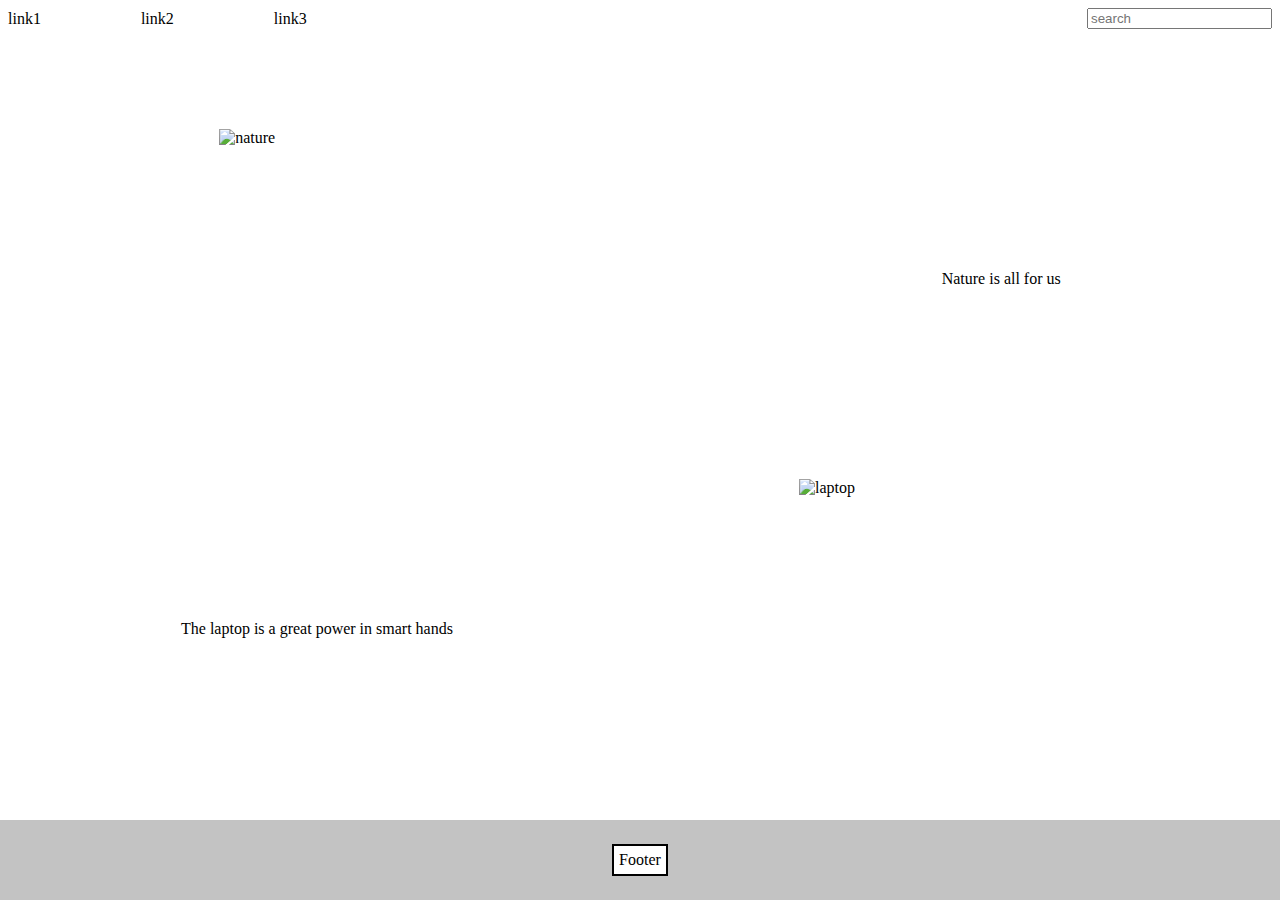
==== index.html @ a2bcd763 "added newbar" ====
<!DOCTYPE html>
<html>
<head>
	<meta http-equiv="Content-Type"content='text/html'>
	<link rel="stylesheet" type="text/css" href="text.css">
	<title>Flex</title>
</head>
	<body>
		  	<header>
				<div class="nav-wrapper">
					<div class="nav">
						<a href="#">link1</a>
						<a href="#">link2</a>
						<a href="#">link3</a> 
					</div>
					<input type="text"placeholder="search"/>
				</div>
			</header>

				<div class="center-wrapper">
					<div class="main">
						<img src="https://upload.wikimedia.org/wikipedia/commons/thumb/3/36/Hopetoun_falls.jpg/220px-Hopetoun_falls.jpg" alt="nature">
						<p id="text">Nature is all for us</p>
					</div>
					<div class="main-item">
						<img src="https://smt.ua/pics/data/articles/laptops/laptops1/DSC_0624.jpg" alt="laptop">
						<p id="text">The laptop is a great power in smart hands</p>
					</div>
				</div>

			<footer><p id="footer-border">Footer</p></footer>	
	</body>
</html>
---- text.css ----
html { min-height: 100vh; }
a{
  text-decoration: none;
  color:black;
}
input{margin-left: 60px;}
.nav-wrapper {
    display: flex;
    align-items: center;
    word-spacing: 6em;
    justify-content: space-between;
    }
.center-wrapper {
    display: block;
    justify-content: center;
    align-items: center;
}

img{
  height: 300px;
  width: 300px;
}
.main{
    display: flex;
    align-items: center;
    margin-top: 100px;
    justify-content: space-around;
    align-items: center;
}
.main-item{
    display: flex;
    margin-top: 50px;
    justify-content: space-around;
    align-items: center;
    flex-direction: row-reverse;
}
footer{
    display: flex;
    justify-content: center;
    align-items: center;
    position: absolute;
    left: 0;
    bottom: 0;
    width: 100%;
    height: 80px;
    background-color: #c3c3c3;
}
p#footer-border{
    border:2px solid black;
    padding: 5px;
    background-color: #fff;

}
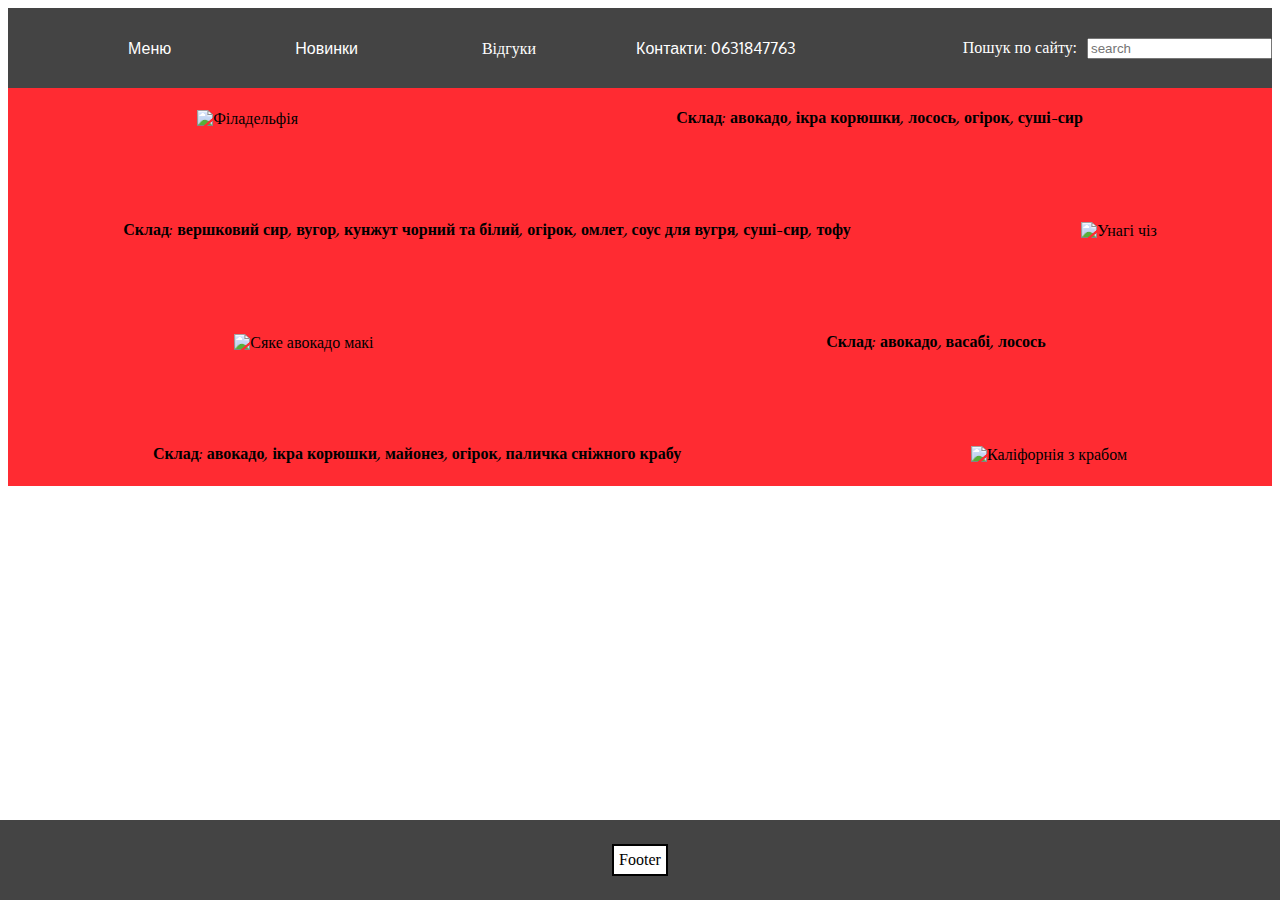
==== commit 7c7c042e: "adding styles" ====
--- a/index.html
+++ b/index.html
@@ -3,28 +3,41 @@
 <head>
 	<meta http-equiv="Content-Type"content='text/html'>
 	<link rel="stylesheet" type="text/css" href="text.css">
+	<link href="https://fonts.googleapis.com/css?family=Charmonman" rel="stylesheet">
+	<link href="https://fonts.googleapis.com/css?family=Charmonman|Oxygen" rel="stylesheet">
 	<title>Flex</title>
 </head>
 	<body>
 		  	<header>
 				<div class="nav-wrapper">
 					<div class="nav">
-						<a href="#">link1</a>
-						<a href="#">link2</a>
-						<a href="#">link3</a> 
+						<a id="menu" href="#">Меню</a>
+						<a id="novelty" href="#">Новинки</a>
+						<a id="reviews" href="#">Відгуки</a> 
+						<div class="phone">
+							<a href="tel:(063)1847763">Контакти: 0631847763</a>
+						</div>
 					</div>
-					<input type="text"placeholder="search"/>
+					<p id="search">Пошук по сайту:<input type="text"  placeholder="search"/></p>
 				</div>
 			</header>
 
 				<div class="center-wrapper">
 					<div class="main">
-						<img src="https://upload.wikimedia.org/wikipedia/commons/thumb/3/36/Hopetoun_falls.jpg/220px-Hopetoun_falls.jpg" alt="nature">
-						<p id="text">Nature is all for us</p>
+						<img src="https://www.gastronom.ru/binfiles/images/20151005/be7fae8b.jpg" id="filadelf" alt="Філадельфія">
+						<p id="text"><strong>Склад: авокадо, ікра корюшки, лосось, огірок, суші-сир</strong></p>
 					</div>
 					<div class="main-item">
-						<img src="https://smt.ua/pics/data/articles/laptops/laptops1/DSC_0624.jpg" alt="laptop">
-						<p id="text">The laptop is a great power in smart hands</p>
+						<img src="https://eda.ua/images/219781-405-336-Unagi_chiz.jpg" id="unagi-chiz" alt="Унагі чіз">
+						<p id="text"><strong>Склад: вершковий сир, вугор, кунжут чорний та білий, огірок, омлет, соус для вугря, суші-сир, тофу</strong></p>
+					</div>
+					<div class="main-item">
+						<img src="https://sushihouse.by/upload/resize_cache/iblock/3ad/480_372_2/3adb31a8991e474c96a9d3c686874ed8.jpg?1517558347226896" id="sake-maki" alt="Сяке авокадо макі">
+						<p id="text"><strong>Склад: авокадо, васабі, лосось</strong></p>
+					</div>
+					<div class="main-item">
+						<img src="http://yoko.city/img/p/8/8/88-large_default.jpg" id="kalifornia" alt="Каліфорнія з крабом">
+						<p id="text"><strong>Склад: авокадо, ікра корюшки, майонез, огірок, паличка сніжного крабу</strong></p>
 					</div>
 				</div>
 
--- a/text.css
+++ b/text.css
@@ -1,29 +1,69 @@
 html { min-height: 100vh; }
 a{
   text-decoration: none;
-  color:black;
+  color:white;
 }
-input{margin-left: 60px;}
+#menu{
+  margin-left: 120px;
+  margin-right: 120px;
+  font-family: 'Charmonman', cursive;
+  font-family: 'Oxygen', sans-serif;
+}
+#novelty{
+  margin-right: 120px;
+  font-family: 'Charmonman', cursive;
+  font-family: 'Oxygen', sans-serif;
+}
+.phone{
+  float: right;
+  margin-left: 100px;
+  font-family: 'Charmonman', cursive;
+  font-family: 'Oxygen', sans-serif;
+}
+input{margin-left: 10px;}
 .nav-wrapper {
     display: flex;
     align-items: center;
-    word-spacing: 6em;
+    background-color: #444;
+    height: 80px; 
     justify-content: space-between;
+    width:100%;
+    margin: 0 ; 
     }
+#search{
+  color:white;
+}
+#text{
+  font-family: 'Charmonman', cursive;
+}
 .center-wrapper {
     display: block;
     justify-content: center;
     align-items: center;
+    background-color: #FF2B32;
 }
+img #filadelf{
 
-img{
-  height: 300px;
-  width: 300px;
+  height: 480px;
+  width: 870px;
+}
+img #unagi-chiz{
+  height: 336px;
+  width: 405px;
+}
+img #sake-maki{
+  height: 372px;
+  width: 480px;
+}
+img #kalifornia{
+  height: 458px;
+  width: 458px;
+  border: none;
 }
 .main{
     display: flex;
     align-items: center;
-    margin-top: 100px;
+    
     justify-content: space-around;
     align-items: center;
 }
@@ -34,6 +74,13 @@
     align-items: center;
     flex-direction: row-reverse;
 }
+.main-item:nth-child(2n+1) {
+    display: flex;
+    align-items: center;
+    justify-content: space-around;
+    align-items: center;
+    flex-direction: row;
+}
 footer{
     display: flex;
     justify-content: center;
@@ -43,7 +90,7 @@
     bottom: 0;
     width: 100%;
     height: 80px;
-    background-color: #c3c3c3;
+    background-color: #444;
 }
 p#footer-border{
     border:2px solid black;
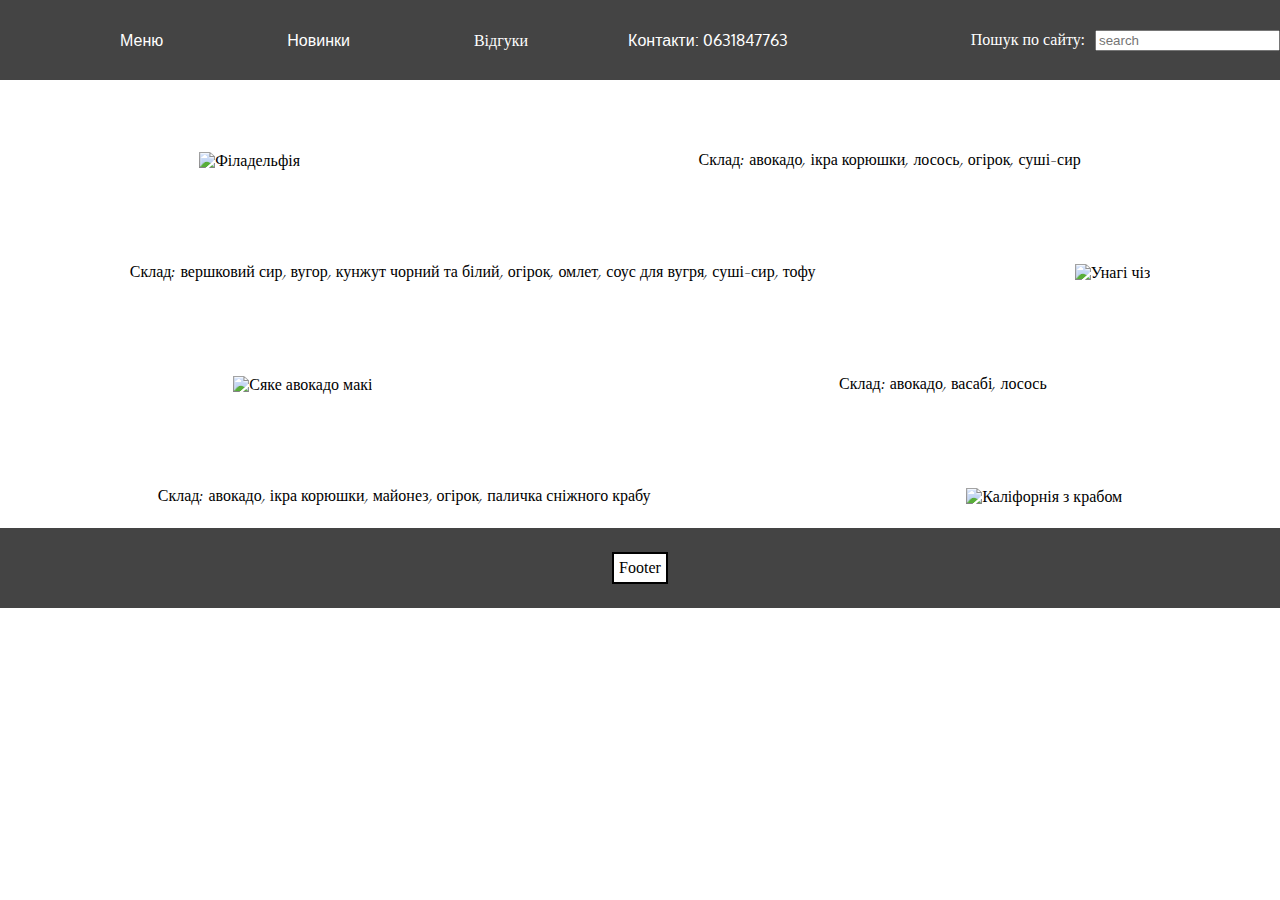
==== commit f8f6054a: "editing styles" ====
--- a/index.html
+++ b/index.html
@@ -3,7 +3,7 @@
 <head>
 	<meta http-equiv="Content-Type"content='text/html'>
 	<link rel="stylesheet" type="text/css" href="text.css">
-	<link href="https://fonts.googleapis.com/css?family=Charmonman" rel="stylesheet">
+	
 	<link href="https://fonts.googleapis.com/css?family=Charmonman|Oxygen" rel="stylesheet">
 	<title>Flex</title>
 </head>
@@ -23,21 +23,21 @@
 			</header>
 
 				<div class="center-wrapper">
-					<div class="main">
+					<div class="main-item">
 						<img src="https://www.gastronom.ru/binfiles/images/20151005/be7fae8b.jpg" id="filadelf" alt="Філадельфія">
-						<p id="text"><strong>Склад: авокадо, ікра корюшки, лосось, огірок, суші-сир</strong></p>
+						<p id="text">Склад: авокадо, ікра корюшки, лосось, огірок, суші-сир</p>
 					</div>
 					<div class="main-item">
 						<img src="https://eda.ua/images/219781-405-336-Unagi_chiz.jpg" id="unagi-chiz" alt="Унагі чіз">
-						<p id="text"><strong>Склад: вершковий сир, вугор, кунжут чорний та білий, огірок, омлет, соус для вугря, суші-сир, тофу</strong></p>
+						<p id="text">Склад: вершковий сир, вугор, кунжут чорний та білий, огірок, омлет, соус для вугря, суші-сир, тофу</p>
 					</div>
 					<div class="main-item">
 						<img src="https://sushihouse.by/upload/resize_cache/iblock/3ad/480_372_2/3adb31a8991e474c96a9d3c686874ed8.jpg?1517558347226896" id="sake-maki" alt="Сяке авокадо макі">
-						<p id="text"><strong>Склад: авокадо, васабі, лосось</strong></p>
+						<p id="text">Склад: авокадо, васабі, лосось</p>
 					</div>
 					<div class="main-item">
 						<img src="http://yoko.city/img/p/8/8/88-large_default.jpg" id="kalifornia" alt="Каліфорнія з крабом">
-						<p id="text"><strong>Склад: авокадо, ікра корюшки, майонез, огірок, паличка сніжного крабу</strong></p>
+						<p id="text">Склад: авокадо, ікра корюшки, майонез, огірок, паличка сніжного крабу</p>
 					</div>
 				</div>
 
--- a/text.css
+++ b/text.css
@@ -2,6 +2,9 @@
 a{
   text-decoration: none;
   color:white;
+}
+body{
+  margin:0;
 }
 #menu{
   margin-left: 120px;
@@ -27,8 +30,6 @@
     background-color: #444;
     height: 80px; 
     justify-content: space-between;
-    width:100%;
-    margin: 0 ; 
     }
 #search{
   color:white;
@@ -40,7 +41,7 @@
     display: block;
     justify-content: center;
     align-items: center;
-    background-color: #FF2B32;
+    background-color: #fff;
 }
 img #filadelf{
 
@@ -60,13 +61,6 @@
   width: 458px;
   border: none;
 }
-.main{
-    display: flex;
-    align-items: center;
-    
-    justify-content: space-around;
-    align-items: center;
-}
 .main-item{
     display: flex;
     margin-top: 50px;
@@ -85,7 +79,7 @@
     display: flex;
     justify-content: center;
     align-items: center;
-    position: absolute;
+    
     left: 0;
     bottom: 0;
     width: 100%;
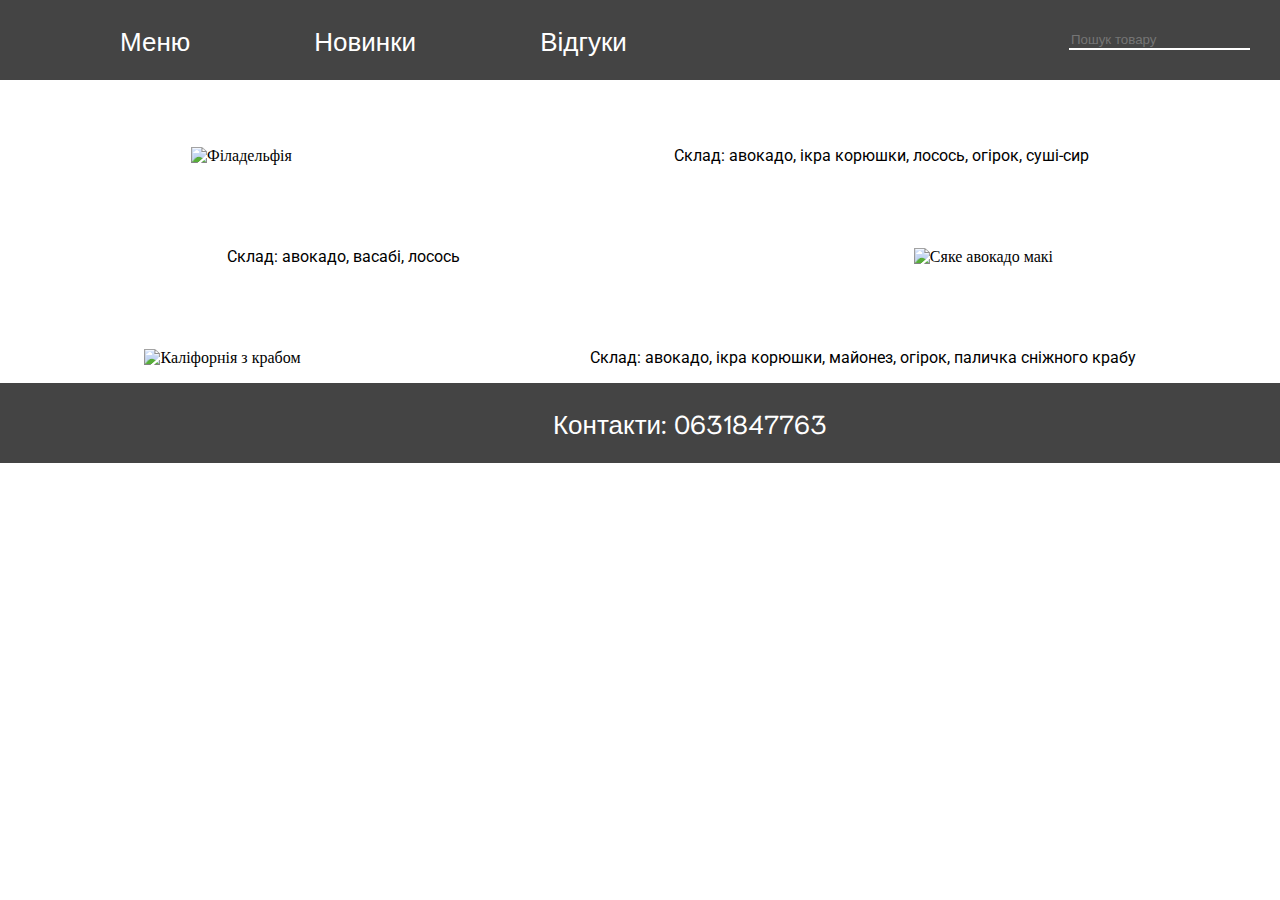
==== commit bcceffd1: "added transition" ====
--- a/index.html
+++ b/index.html
@@ -4,7 +4,8 @@
 	<meta http-equiv="Content-Type"content='text/html'>
 	<link rel="stylesheet" type="text/css" href="text.css">
 	
-	<link href="https://fonts.googleapis.com/css?family=Charmonman|Oxygen" rel="stylesheet">
+	<link href="https://fonts.googleapis.com/css?family=Roboto" rel="stylesheet">
+	<link href="https://fonts.googleapis.com/css?family=Niramit" rel="stylesheet">
 	<title>Flex</title>
 </head>
 	<body>
@@ -14,22 +15,16 @@
 						<a id="menu" href="#">Меню</a>
 						<a id="novelty" href="#">Новинки</a>
 						<a id="reviews" href="#">Відгуки</a> 
-						<div class="phone">
-							<a href="tel:(063)1847763">Контакти: 0631847763</a>
-						</div>
+						
 					</div>
-					<p id="search">Пошук по сайту:<input type="text"  placeholder="search"/></p>
+					<input type="text"  placeholder="Пошук товару"/>
 				</div>
 			</header>
 
 				<div class="center-wrapper">
 					<div class="main-item">
-						<img src="https://www.gastronom.ru/binfiles/images/20151005/be7fae8b.jpg" id="filadelf" alt="Філадельфія">
+						<img src="https://sushimir95.ru/wp-content/uploads/2016/12/k-s-krevetkoy-550x550.jpg" id="filadelf" alt="Філадельфія">
 						<p id="text">Склад: авокадо, ікра корюшки, лосось, огірок, суші-сир</p>
-					</div>
-					<div class="main-item">
-						<img src="https://eda.ua/images/219781-405-336-Unagi_chiz.jpg" id="unagi-chiz" alt="Унагі чіз">
-						<p id="text">Склад: вершковий сир, вугор, кунжут чорний та білий, огірок, омлет, соус для вугря, суші-сир, тофу</p>
 					</div>
 					<div class="main-item">
 						<img src="https://sushihouse.by/upload/resize_cache/iblock/3ad/480_372_2/3adb31a8991e474c96a9d3c686874ed8.jpg?1517558347226896" id="sake-maki" alt="Сяке авокадо макі">
@@ -41,6 +36,10 @@
 					</div>
 				</div>
 
-			<footer><p id="footer-border">Footer</p></footer>	
+			<footer>
+				<div class="phone">
+					<a href="tel:(063)1847763">Контакти: 0631847763</a>
+						</div>
+			</footer>	
 	</body>
 </html>--- a/text.css
+++ b/text.css
@@ -2,6 +2,7 @@
 a{
   text-decoration: none;
   color:white;
+  font-size: 26px;
 }
 body{
   margin:0;
@@ -9,21 +10,48 @@
 #menu{
   margin-left: 120px;
   margin-right: 120px;
-  font-family: 'Charmonman', cursive;
-  font-family: 'Oxygen', sans-serif;
+  font-family: 'Niramit', sans-serif;
+  transition-duration: 0.3s;
+
+}
+#menu:hover{
+  color: black;
 }
 #novelty{
   margin-right: 120px;
-  font-family: 'Charmonman', cursive;
-  font-family: 'Oxygen', sans-serif;
+  font-family: 'Niramit', sans-serif;
+  transition-duration: 0.3s;
+}
+#novelty:hover{
+  color: black;
+}
+#reviews{
+  font-family: 'Niramit', sans-serif;
+  transition-duration: 0.3s;
+}
+#reviews:hover{
+  color: black;
 }
 .phone{
   float: right;
   margin-left: 100px;
-  font-family: 'Charmonman', cursive;
-  font-family: 'Oxygen', sans-serif;
+  font-family: 'Niramit', sans-serif;
+  transition-duration: 0.3s;
 }
-input{margin-left: 10px;}
+input{
+  margin-left: 10px;
+  background: transparent;
+  outline: none;
+  border: none;
+  border-bottom: 2px solid #3d3d3d;
+  margin-right: 30px;
+  border-color: white;
+  color:white;
+
+
+
+
+}
 .nav-wrapper {
     display: flex;
     align-items: center;
@@ -31,11 +59,9 @@
     height: 80px; 
     justify-content: space-between;
     }
-#search{
-  color:white;
-}
+
 #text{
-  font-family: 'Charmonman', cursive;
+  font-family: 'Roboto', sans-serif;
 }
 .center-wrapper {
     display: block;
@@ -43,24 +69,8 @@
     align-items: center;
     background-color: #fff;
 }
-img #filadelf{
 
-  height: 480px;
-  width: 870px;
-}
-img #unagi-chiz{
-  height: 336px;
-  width: 405px;
-}
-img #sake-maki{
-  height: 372px;
-  width: 480px;
-}
-img #kalifornia{
-  height: 458px;
-  width: 458px;
-  border: none;
-}
+
 .main-item{
     display: flex;
     margin-top: 50px;
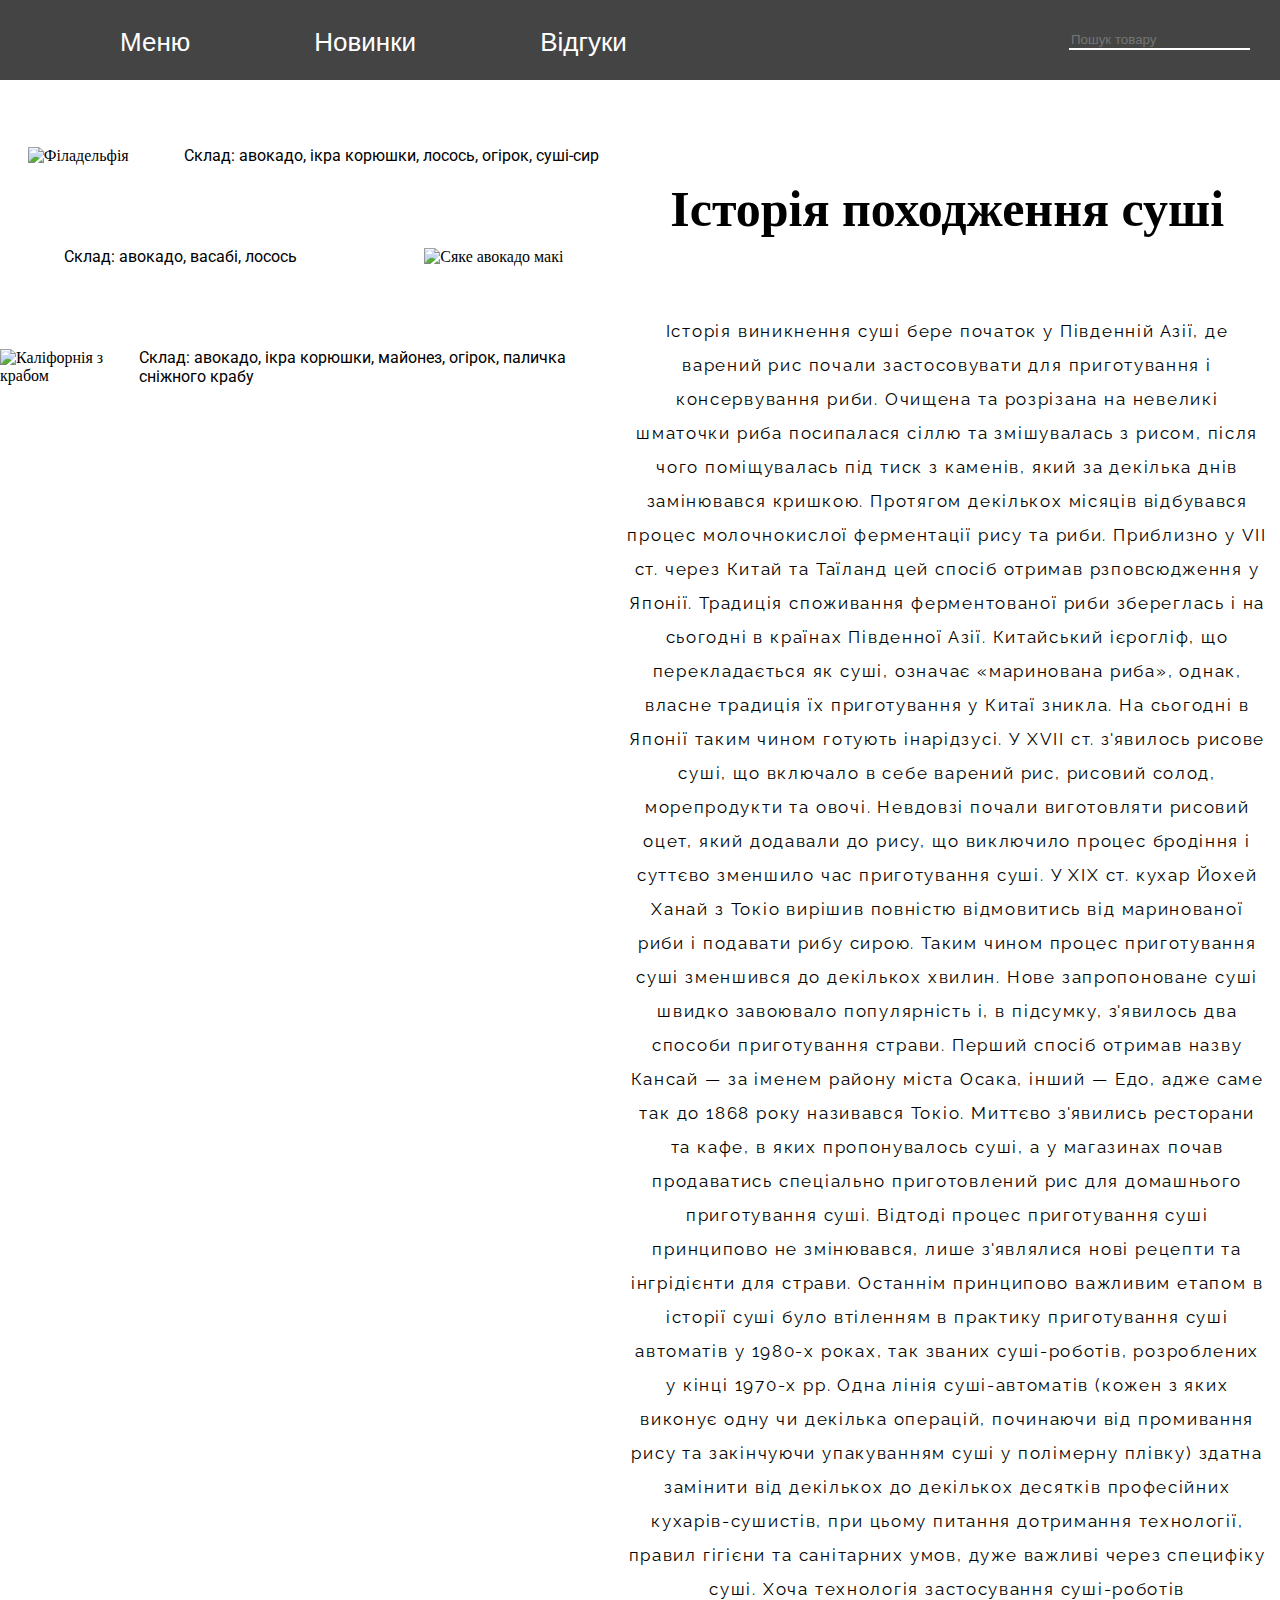
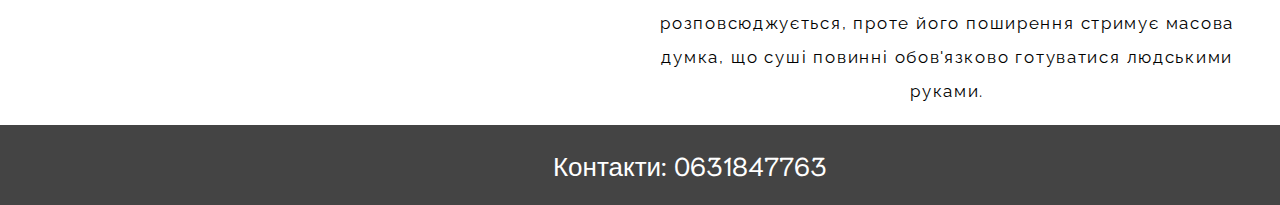
==== commit a0d615ce: "addded sidebar" ====
--- a/index.html
+++ b/index.html
@@ -3,43 +3,53 @@
 <head>
 	<meta http-equiv="Content-Type"content='text/html'>
 	<link rel="stylesheet" type="text/css" href="text.css">
-	
 	<link href="https://fonts.googleapis.com/css?family=Roboto" rel="stylesheet">
 	<link href="https://fonts.googleapis.com/css?family=Niramit" rel="stylesheet">
+	<link href="https://fonts.googleapis.com/css?family=Raleway" rel="stylesheet">
 	<title>Flex</title>
 </head>
 	<body>
-		  	<header>
+			<header>
 				<div class="nav-wrapper">
 					<div class="nav">
 						<a id="menu" href="#">Меню</a>
 						<a id="novelty" href="#">Новинки</a>
 						<a id="reviews" href="#">Відгуки</a> 
-						
 					</div>
-					<input type="text"  placeholder="Пошук товару"/>
+					<input type="text" placeholder="Пошук товару"/>
 				</div>
 			</header>
+				<div class="main">
 
-				<div class="center-wrapper">
-					<div class="main-item">
-						<img src="https://sushimir95.ru/wp-content/uploads/2016/12/k-s-krevetkoy-550x550.jpg" id="filadelf" alt="Філадельфія">
-						<p id="text">Склад: авокадо, ікра корюшки, лосось, огірок, суші-сир</p>
+					<div class="center-wrapper">
+						<div class="main-item">
+							<img src="https://sushimir95.ru/wp-content/uploads/2016/12/k-s-krevetkoy-550x550.jpg" id="filadelf" alt="Філадельфія">
+							<p id="text">Склад: авокадо, ікра корюшки, лосось, огірок, суші-сир</p>
+						</div>
+						<div class="main-item">
+							<img src="https://sushihouse.by/upload/resize_cache/iblock/3ad/480_372_2/3adb31a8991e474c96a9d3c686874ed8.jpg?1517558347226896" id="sake-maki" alt="Сяке авокадо макі">
+							<p id="text">Склад: авокадо, васабі, лосось</p>
+						</div>
+						<div class="main-item">
+							<img src="http://yoko.city/img/p/8/8/88-large_default.jpg" id="kalifornia" alt="Каліфорнія з крабом">
+							<p id="text">Склад: авокадо, ікра корюшки, майонез, огірок, паличка сніжного крабу</p>
+						</div>
 					</div>
-					<div class="main-item">
-						<img src="https://sushihouse.by/upload/resize_cache/iblock/3ad/480_372_2/3adb31a8991e474c96a9d3c686874ed8.jpg?1517558347226896" id="sake-maki" alt="Сяке авокадо макі">
-						<p id="text">Склад: авокадо, васабі, лосось</p>
-					</div>
-					<div class="main-item">
-						<img src="http://yoko.city/img/p/8/8/88-large_default.jpg" id="kalifornia" alt="Каліфорнія з крабом">
-						<p id="text">Склад: авокадо, ікра корюшки, майонез, огірок, паличка сніжного крабу</p>
-					</div>
+					<div class="sidebar">
+							<div class="sidebar-content"><h2 id="title">Історія походження суші</h2><p id="history"><br>Історія виникнення суші бере початок у Південній Азії, де варений рис почали застосовувати для приготування і консервування риби. Очищена та розрізана на невеликі шматочки риба посипалася сіллю та змішувалась з рисом, після чого поміщувалась під тиск з каменів, який за декілька днів замінювався кришкою. Протягом декількох місяців відбувався процес молочнокислої ферментації рису та риби. Приблизно у VII ст. через Китай та Таїланд цей спосіб отримав рзповсюдження у Японії. Традиція споживання ферментованої риби збереглась і на сьогодні в країнах Південної Азії. Китайський ієрогліф, що перекладається як суші, означає «маринована риба», однак, власне традиція їх приготування у Китаї зникла. На сьогодні в Японії таким чином готують інарідзусі.
+
+							У XVII ст. з'явилось рисове суші, що включало в себе варений рис, рисовий солод, морепродукти та овочі. Невдовзі почали виготовляти рисовий оцет, який додавали до рису, що виключило процес бродіння і суттєво зменшило час приготування суші.
+
+							У XIX ст. кухар Йохей Ханай з Токіо вирішив повністю відмовитись від маринованої риби і подавати рибу сирою. Таким чином процес приготування суші зменшився до декількох хвилин. Нове запропоноване суші швидко завоювало популярність і, в підсумку, з'явилось два способи приготування страви. Перший спосіб отримав назву Кансай — за іменем району міста Осака, інший — Едо, адже саме так до 1868 року називався Токіо. Миттєво з'явились ресторани та кафе, в яких пропонувалось суші, а у магазинах почав продаватись спеціально приготовлений рис для домашнього приготування суші. Відтоді процес приготування суші принципово не змінювався, лише з'являлися нові рецепти та інгрідієнти для страви.
+
+							Останнім принципово важливим етапом в історії суші було втіленням в практику приготування суші автоматів у 1980-х роках, так званих суші-роботів, розроблених у кінці 1970-х рр. Одна лінія суші-автоматів (кожен з яких виконує одну чи декілька операцій, починаючи від промивання рису та закінчуючи упакуванням суші у полімерну плівку) здатна замінити від декількох до декількох десятків професійних кухарів-сушистів, при цьому питання дотримання технології, правил гігієни та санітарних умов, дуже важливі через специфіку суші. Хоча технологія застосування суші-роботів розповсюджується, проте його поширення стримує масова думка, що суші повинні обов'язково готуватися людськими руками.</p>
+						    </div>
+						</div>
 				</div>
-
 			<footer>
 				<div class="phone">
 					<a href="tel:(063)1847763">Контакти: 0631847763</a>
-						</div>
+				</div>
 			</footer>	
 	</body>
 </html>--- a/text.css
+++ b/text.css
@@ -1,44 +1,59 @@
-html { min-height: 100vh; }
-a{
+html { min-height: 100vh; 
+}
+
+a {
   text-decoration: none;
-  color:white;
+  color: white;
   font-size: 26px;
 }
-body{
-  margin:0;
+
+body {
+  margin: 0;
 }
-#menu{
+
+#menu {
   margin-left: 120px;
   margin-right: 120px;
   font-family: 'Niramit', sans-serif;
   transition-duration: 0.3s;
+}
 
+#menu:hover {
+  color: black;
+  text-decoration: none;
+  border-bottom: 2px solid green;
 }
-#menu:hover{
-  color: black;
-}
-#novelty{
+
+#novelty {
   margin-right: 120px;
   font-family: 'Niramit', sans-serif;
   transition-duration: 0.3s;
 }
-#novelty:hover{
+
+#novelty:hover {
   color: black;
+  text-decoration: none;
+  border-bottom: 2px solid green;
 }
-#reviews{
+
+#reviews {
   font-family: 'Niramit', sans-serif;
   transition-duration: 0.3s;
 }
-#reviews:hover{
+
+#reviews:hover {
   color: black;
+  text-decoration: none;
+  border-bottom: 2px solid green;
 }
-.phone{
+
+.phone {
   float: right;
   margin-left: 100px;
   font-family: 'Niramit', sans-serif;
-  transition-duration: 0.3s;
 }
-input{
+
+input {
   margin-left: 10px;
   background: transparent;
   outline: none;
@@ -46,59 +61,74 @@
   border-bottom: 2px solid #3d3d3d;
   margin-right: 30px;
   border-color: white;
-  color:white;
+  color: white;
+}
 
+.nav-wrapper {
+  display: flex;
+  align-items: center;
+  background-color: #444;
+  height: 80px; 
+  justify-content: space-between;
+}
 
-
-
-}
-.nav-wrapper {
-    display: flex;
-    align-items: center;
-    background-color: #444;
-    height: 80px; 
-    justify-content: space-between;
-    }
-
-#text{
+#text {
   font-family: 'Roboto', sans-serif;
 }
+
 .center-wrapper {
-    display: block;
-    justify-content: center;
-    align-items: center;
-    background-color: #fff;
+  display: block;
+  justify-content: center;
+  align-items: center;
+  background-color: #fff;
 }
 
+.main-item {
+  display: flex;
+  margin-top: 50px;
+  justify-content: space-around;
+  align-items: center;
+  flex-direction: row-reverse;
+}
 
-.main-item{
-    display: flex;
-    margin-top: 50px;
-    justify-content: space-around;
-    align-items: center;
-    flex-direction: row-reverse;
+.main-item:nth-child(2n+1) {
+  display: flex;
+  align-items: center;
+  justify-content: space-around;
+  align-items: center;
+  flex-direction: row;
 }
-.main-item:nth-child(2n+1) {
-    display: flex;
-    align-items: center;
-    justify-content: space-around;
-    align-items: center;
-    flex-direction: row;
+
+footer {
+  display: flex;
+  justify-content: center;
+  align-items: center;
+  left: 0;
+  bottom: 0;
+  width: 100%;
+  height: 80px;
+  background-color: #444;
 }
-footer{
-    display: flex;
-    justify-content: center;
-    align-items: center;
-    
-    left: 0;
-    bottom: 0;
-    width: 100%;
-    height: 80px;
-    background-color: #444;
+
+.main {
+  display: grid;
+  grid-template-columns: 49vw 50vw;
 }
-p#footer-border{
-    border:2px solid black;
-    padding: 5px;
-    background-color: #fff;
 
+.sidebar {
+  display: grid;
 }
+
+ #history {
+  font-size:17px;
+  text-align: center;
+  word-spacing: 0.5px;
+  letter-spacing: 0.1em;
+  font-family: 'Raleway', sans-serif;
+  line-height:2em;
+}
+#title {
+margin-top: 100px;
+text-align: center;
+font-size:50px;
+}
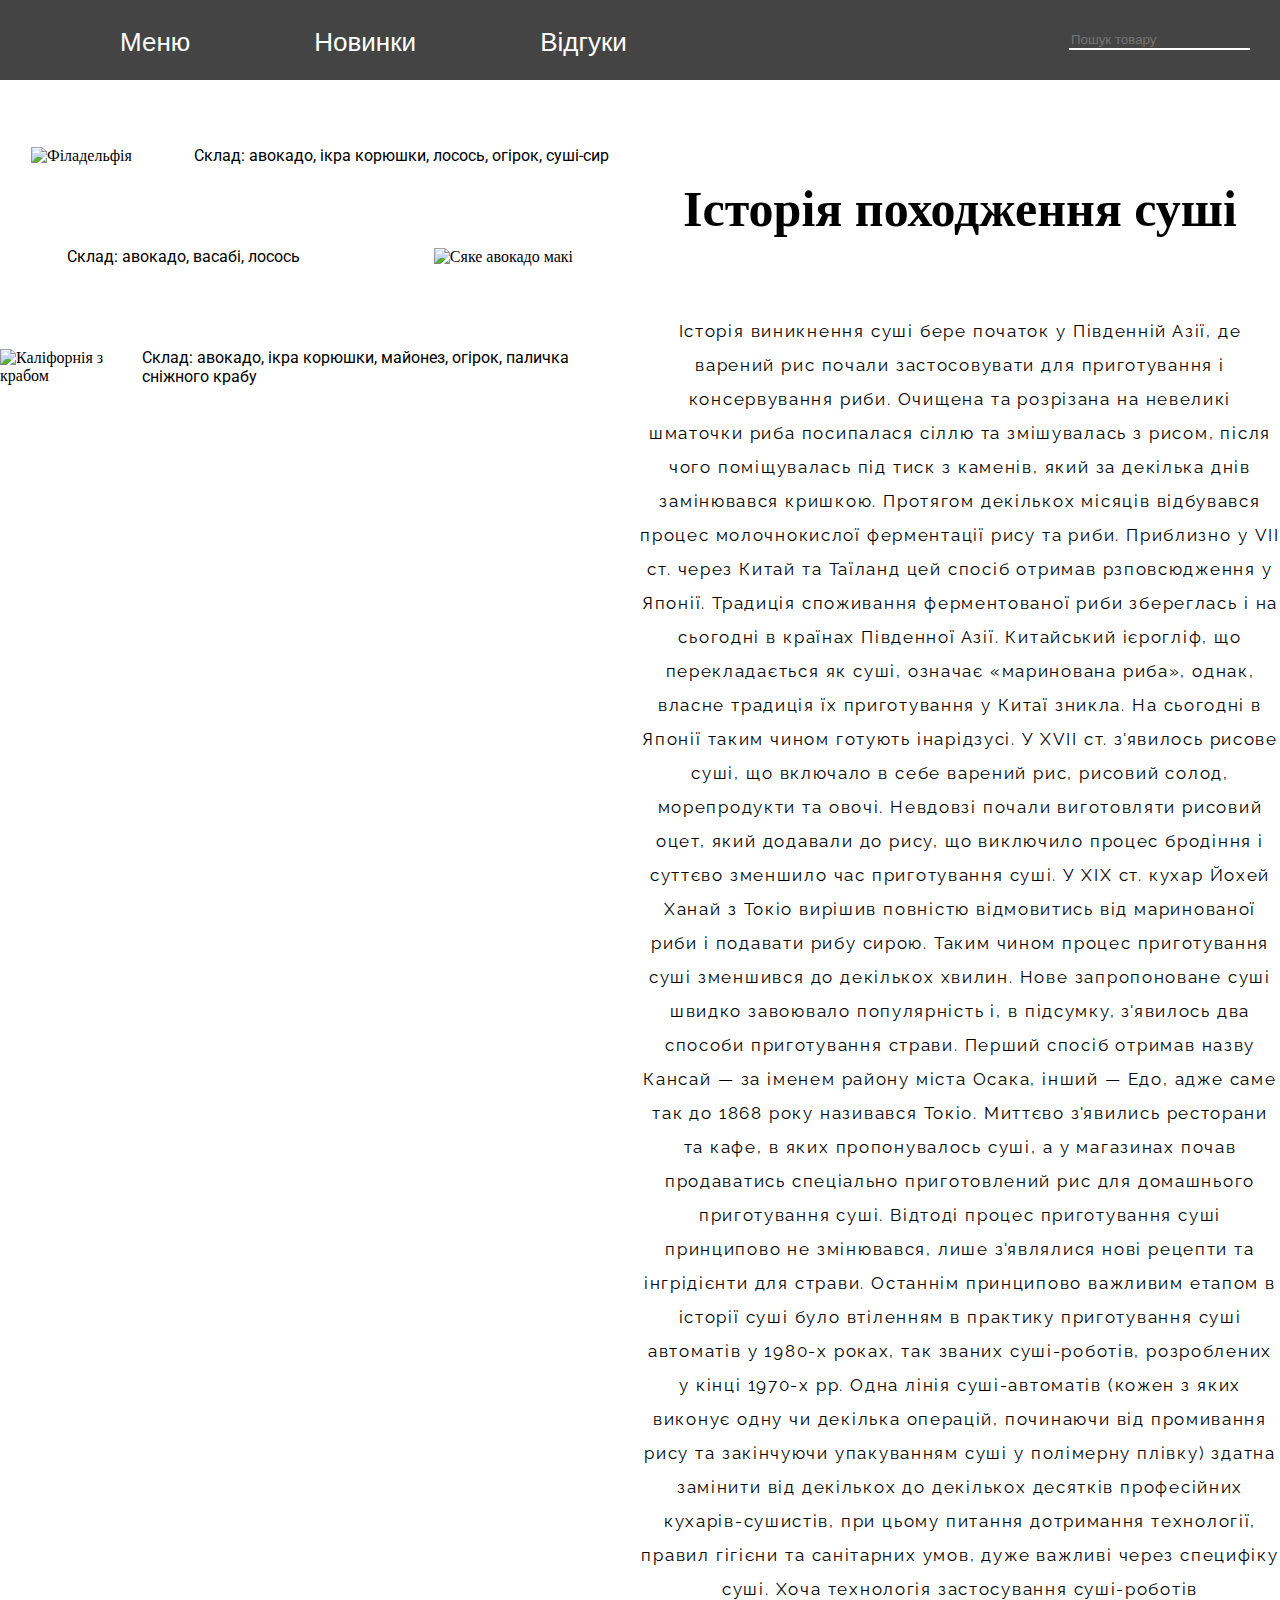
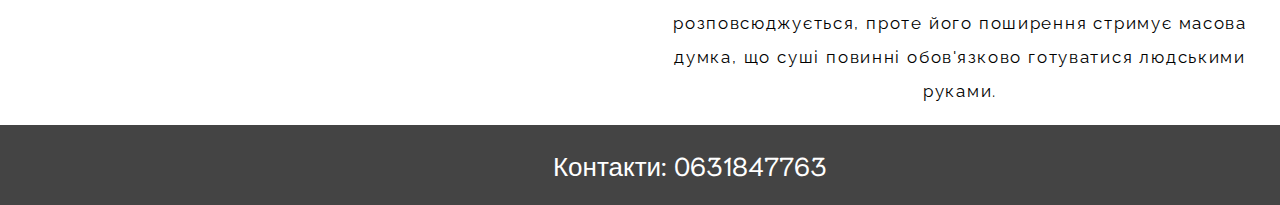
==== commit 10baa8a8: "added media" ====
--- a/index.html
+++ b/index.html
@@ -6,6 +6,7 @@
 	<link href="https://fonts.googleapis.com/css?family=Roboto" rel="stylesheet">
 	<link href="https://fonts.googleapis.com/css?family=Niramit" rel="stylesheet">
 	<link href="https://fonts.googleapis.com/css?family=Raleway" rel="stylesheet">
+	<meta name="viewport" content="width=device-width, initial-scale=1">
 	<title>Flex</title>
 </head>
 	<body>
--- a/text.css
+++ b/text.css
@@ -112,11 +112,7 @@
 
 .main {
   display: grid;
-  grid-template-columns: 49vw 50vw;
-}
-
-.sidebar {
-  display: grid;
+  grid-template-columns: 1fr 1fr;
 }
 
  #history {
@@ -132,3 +128,10 @@
 text-align: center;
 font-size:50px;
 }
+
+@media (max-width: 800px) {
+    .main {
+      display: block;
+      flex-direction: column;
+    }
+}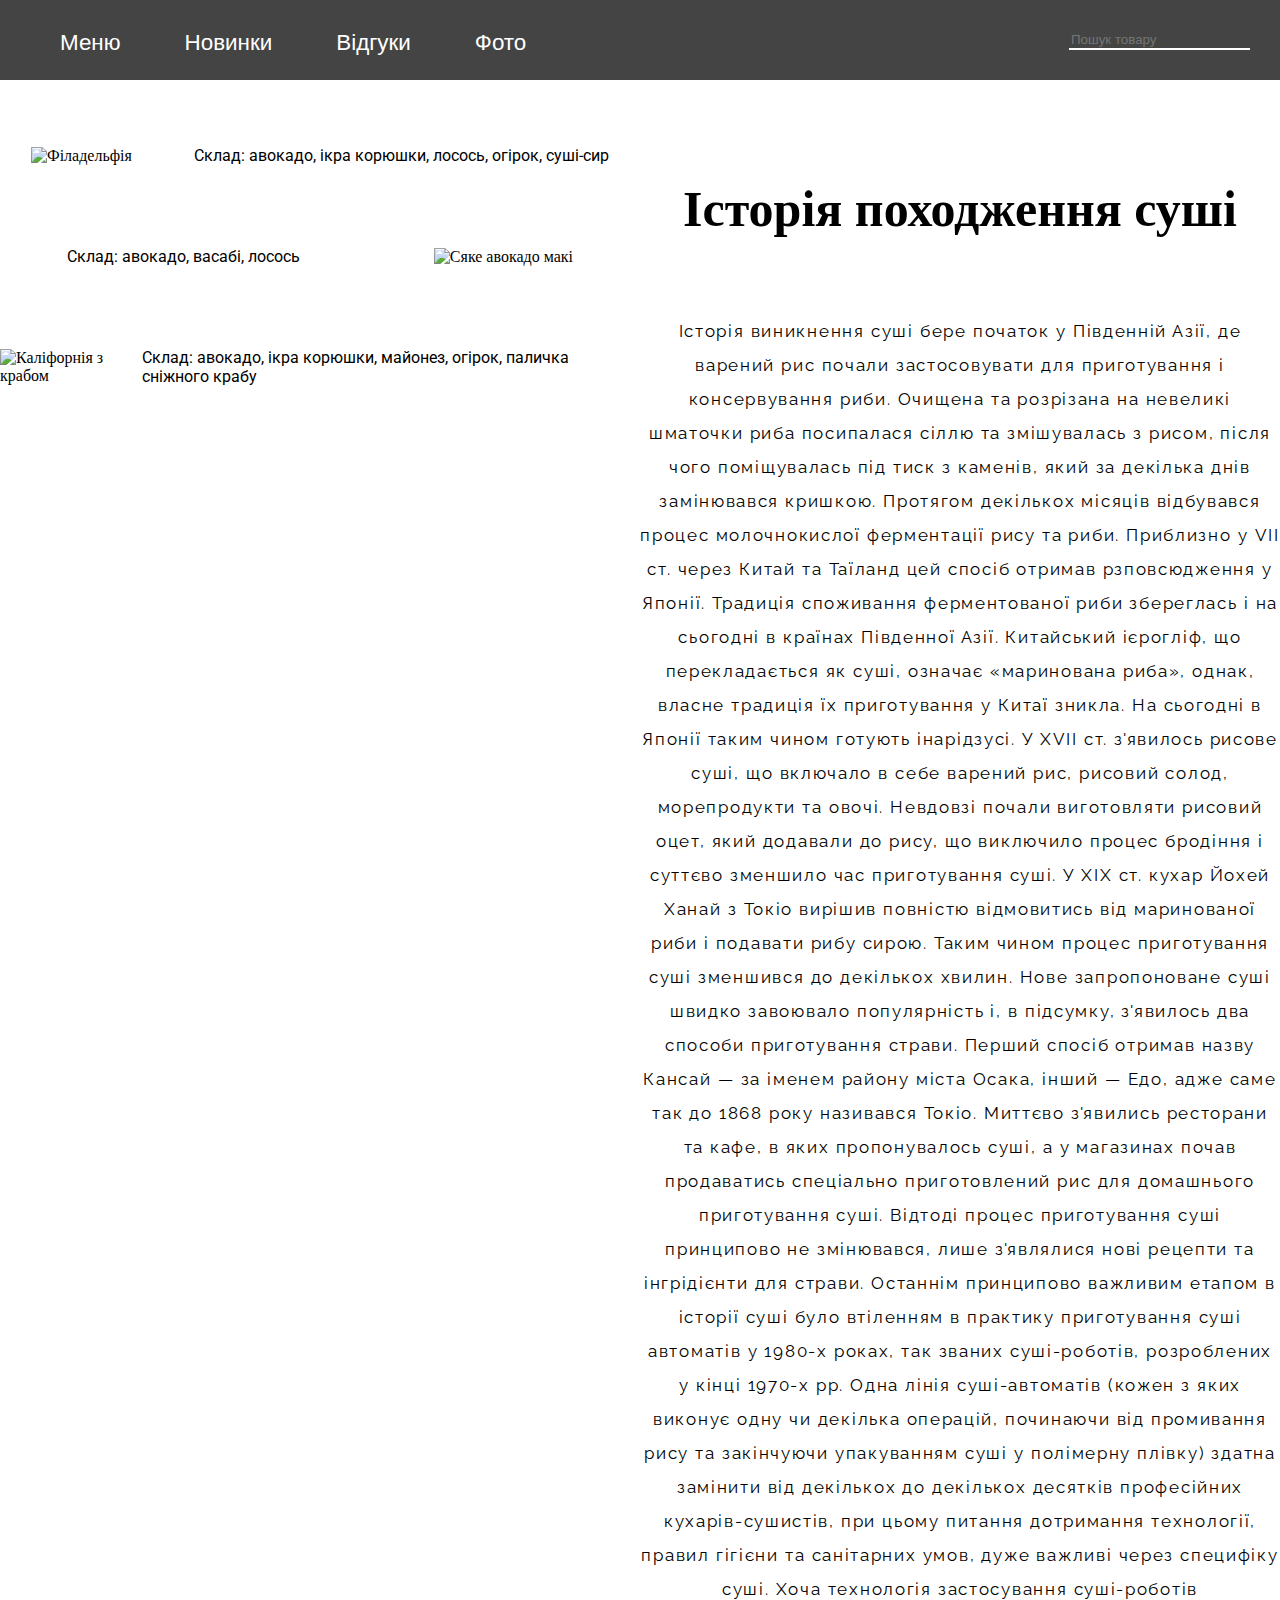
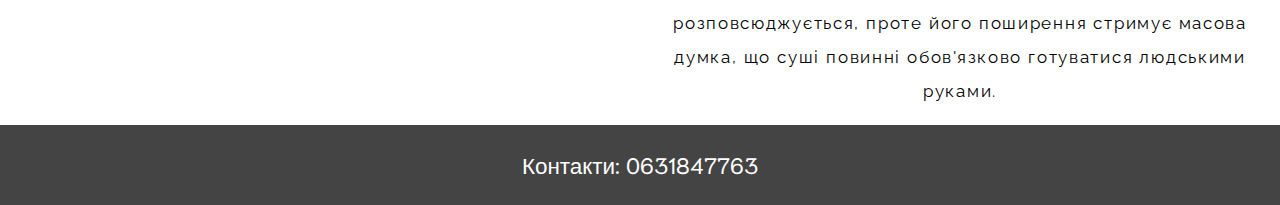
==== commit ee9916d0: "added media" ====
--- a/index.html
+++ b/index.html
@@ -16,6 +16,7 @@
 						<a id="menu" href="#">Меню</a>
 						<a id="novelty" href="#">Новинки</a>
 						<a id="reviews" href="#">Відгуки</a> 
+						<a id="foto" href="#">Фото</a>
 					</div>
 					<input type="text" placeholder="Пошук товару"/>
 				</div>
--- a/text.css
+++ b/text.css
@@ -4,7 +4,7 @@
 a {
   text-decoration: none;
   color: white;
-  font-size: 26px;
+  font-size: 1.4em;
 }
 
 body {
@@ -12,8 +12,8 @@
 }
 
 #menu {
-  margin-left: 120px;
-  margin-right: 120px;
+  margin-left: 60px;
+  margin-right: 60px;
   font-family: 'Niramit', sans-serif;
   transition-duration: 0.3s;
 }
@@ -25,7 +25,7 @@
 }
 
 #novelty {
-  margin-right: 120px;
+  margin-right: 60px;
   font-family: 'Niramit', sans-serif;
   transition-duration: 0.3s;
 }
@@ -46,10 +46,19 @@
   text-decoration: none;
   border-bottom: 2px solid green;
 }
+#foto {
+  margin-left: 60px;
+  font-family: 'Niramit', sans-serif;
+  transition-duration: 0.3s;
+}
+
+#foto:hover {
+  color: black;
+  text-decoration: none;
+  border-bottom: 2px solid green;
+}
 
 .phone {
-  float: right;
-  margin-left: 100px;
   font-family: 'Niramit', sans-serif;
 }
 
@@ -123,15 +132,103 @@
   font-family: 'Raleway', sans-serif;
   line-height:2em;
 }
-#title {
-margin-top: 100px;
-text-align: center;
-font-size:50px;
-}
+  #title {
+  margin-top: 100px;
+  text-align: center;
+  font-size:50px;
+  }
 
 @media (max-width: 800px) {
     .main {
       display: block;
-      flex-direction: column;
     }
-}+}
+@media (max-width: 803px) {
+  #menu {
+    margin-left: 20px;
+    margin-right: 20px;
+    font-family: 'Niramit', sans-serif;
+    transition-duration: 0.3s;
+  }
+  #novelty {
+    margin-right: 20px;
+    font-family: 'Niramit', sans-serif;
+    transition-duration: 0.3s;
+  }
+
+  #reviews {
+    font-family: 'Niramit', sans-serif;
+    transition-duration: 0.3s;
+  }
+
+  #foto {
+    margin-left: 20px;
+    font-family: 'Niramit', sans-serif;
+    transition-duration: 0.3s;
+  }
+
+  #history {
+    font-size:10px;
+    text-align: left;
+    word-spacing: 0.5px;
+    letter-spacing: 0.1em;
+    font-family: 'Raleway', sans-serif;
+    line-height:2em;
+  }
+
+  .main-item {
+    display: block;
+    margin-top: 50px;
+    text-align: center;
+  }
+  .main-item > img{
+    width:100%;
+  }
+
+  .main-item:nth-child(2n+1) {
+    display: block;
+    text-align: center;
+  }
+
+}
+
+@media (max-width: 700px) {
+  .nav {
+    display:flex;
+    height: auto; 
+  }
+  .nav-wrapper {
+    display flex;
+    flex-direction: column;
+    justify-content: center;
+    align-items: center;
+  }
+}
+@media (max-width: 230px) {
+  .nav-wrapper  {
+    flex-direction: column;
+    height: 200px;
+    justify-content: center;
+    align-items: center;
+  }
+  #menu { 
+    justify-content: center;
+    align-items: center;
+    font-family: 'Niramit', sans-serif;
+    transition-duration: 0.3s;
+  }
+  #novelty {
+    justify-content: center;
+    align-items: center;
+    font-family: 'Niramit', sans-serif;
+    transition-duration: 0.3s;
+  }
+
+  #reviews {
+    justify-content: center;
+    align-items: center;
+    font-family: 'Niramit', sans-serif;
+    transition-duration: 0.3s;
+  }
+}
+
